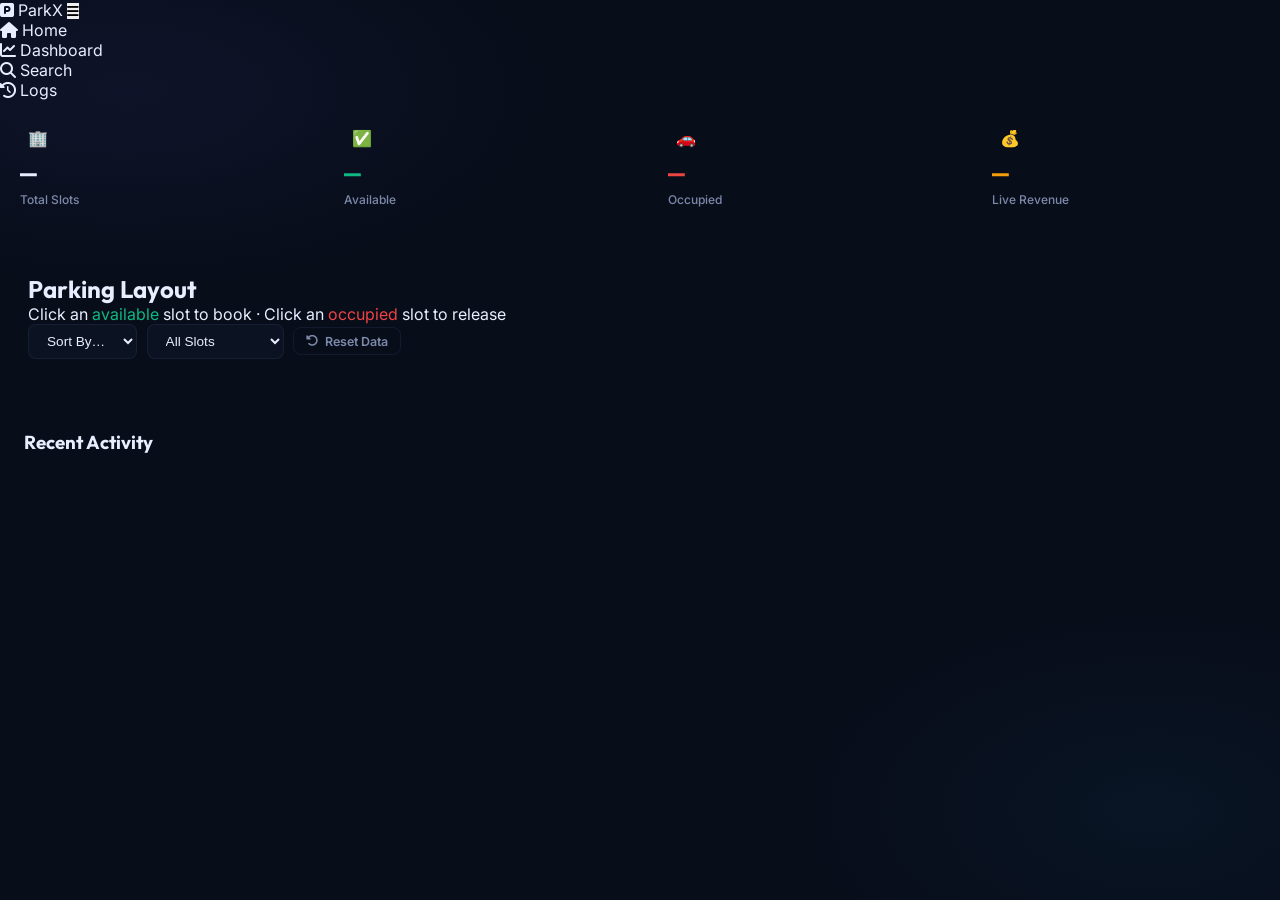
==== dashboard.html @ 1cd92864 "Initial commit for ParkX Parking System" ====
<!DOCTYPE html>
<html lang="en">

<head>
    <meta charset="UTF-8">
    <meta name="viewport" content="width=device-width, initial-scale=1.0">
    <title>ParkX — Dashboard</title>
    <meta name="description" content="Manage parking slots in real time. Book, release, and sort slots with one click.">
    <link rel="stylesheet" href="css/style.css">
    <link rel="stylesheet" href="https://cdnjs.cloudflare.com/ajax/libs/font-awesome/6.5.0/css/all.min.css">
</head>

<body>
    <!-- ── Navbar ─────────────────────────────────────── -->
    <nav class="navbar">
        <a href="index.html" class="nav-logo">
            <i class="fas fa-square-parking"></i> ParkX
        </a>
        <button class="nav-toggle" id="navToggle" aria-label="Toggle menu">
            <i class="fas fa-bars"></i>
        </button>
        <ul class="nav-links" id="navLinks">
            <li><a href="index.html" class="nav-link"><i class="fas fa-house"></i> Home</a></li>
            <li><a href="dashboard.html" class="nav-link active"><i class="fas fa-chart-line"></i> Dashboard</a></li>
            <li><a href="search.html" class="nav-link"><i class="fas fa-magnifying-glass"></i> Search</a></li>
            <li><a href="logs.html" class="nav-link"><i class="fas fa-clock-rotate-left"></i> Logs</a></li>
        </ul>
    </nav>

    <!-- ── Page Content ───────────────────────────────── -->
    <div class="page-wrap">
        <!-- Stats Row -->
        <div class="stats-row" id="statsRow">
            <div class="stat-card glass">
                <div class="stat-icon">🏢</div>
                <div class="stat-val" id="statTotal">—</div>
                <div class="stat-lbl">Total Slots</div>
            </div>
            <div class="stat-card glass">
                <div class="stat-icon" style="color:var(--accent);">✅</div>
                <div class="stat-val" id="statAvail" style="color:var(--accent);">—</div>
                <div class="stat-lbl">Available</div>
            </div>
            <div class="stat-card glass">
                <div class="stat-icon" style="color:var(--danger);">🚗</div>
                <div class="stat-val" id="statOccupied" style="color:var(--danger);">—</div>
                <div class="stat-lbl">Occupied</div>
            </div>
            <div class="stat-card glass">
                <div class="stat-icon" style="color:var(--warning);">💰</div>
                <div class="stat-val" id="statRevenue" style="color:var(--warning);">—</div>
                <div class="stat-lbl">Live Revenue</div>
            </div>
        </div>

        <!-- Dashboard Layout -->
        <div class="dash-layout">
            <!-- Main: Slot Grid -->
            <section class="glass" style="padding: 1.75rem;">
                <h2 class="section-title">Parking Layout</h2>
                <p class="section-sub">Click an <span style="color:var(--accent)">available</span> slot to book · Click
                    an <span style="color:var(--danger)">occupied</span> slot to release</p>

                <!-- Toolbar -->
                <div class="toolbar">
                    <select id="sortField" class="form-control" style="max-width:160px;">
                        <option value="">Sort By…</option>
                        <option value="price-asc">Price ↑</option>
                        <option value="price-desc">Price ↓</option>
                        <option value="id-asc">ID ↑</option>
                        <option value="type-asc">Type A–Z</option>
                    </select>
                    <select id="filterStatus" class="form-control" style="max-width:150px;">
                        <option value="">All Slots</option>
                        <option value="available">Available only</option>
                        <option value="occupied">Occupied only</option>
                    </select>
                    <button class="btn btn-ghost btn-sm" id="resetBtn">
                        <i class="fas fa-rotate-left"></i> Reset Data
                    </button>
                </div>

                <!-- Grid -->
                <div class="slot-grid" id="slotGrid">
                    <!-- injected by dashboard.js -->
                </div>
            </section>

            <!-- Sidebar: recent logs -->
            <aside class="dash-sidebar">
                <div class="glass" style="padding:1.5rem;">
                    <h3 class="section-title" style="margin-bottom:1rem;">Recent Activity</h3>
                    <div class="log-list" id="sidebarLogs">
                        <!-- injected by dashboard.js -->
                    </div>
                </div>
            </aside>
        </div>
    </div>

    <!-- ── Booking Modal ───────────────────────────────── -->
    <div class="modal-overlay" id="bookingModal">
        <div class="modal glass">
            <div class="modal-header">
                <h2 id="modalTitle">Book Slot</h2>
                <button class="modal-close" id="closeModal"><i class="fas fa-xmark"></i></button>
            </div>

            <div id="modalSlotInfo"
                style="margin-bottom:1.25rem; padding:1rem; border-radius:var(--radius); background:rgba(99,102,241,0.07); border:1px solid rgba(99,102,241,0.15); font-size:0.875rem; color:var(--text-muted);">
            </div>

            <div class="form-group">
                <label class="form-label" for="carNumber">Vehicle Plate Number *</label>
                <input type="text" id="carNumber" class="form-control" placeholder="e.g. MH-12-AB-3456" maxlength="15">
            </div>
            <div class="form-group">
                <label class="form-label" for="ownerName">Owner Name</label>
                <input type="text" id="ownerName" class="form-control" placeholder="e.g. Rahul Sharma">
            </div>

            <div class="modal-footer">
                <button class="btn btn-ghost" id="cancelBooking">Cancel</button>
                <button class="btn btn-primary" id="confirmBooking">
                    <i class="fas fa-check"></i> Confirm Booking
                </button>
            </div>
        </div>
    </div>

    <!-- ── Release Confirm Modal ──────────────────────── -->
    <div class="modal-overlay" id="releaseModal">
        <div class="modal glass">
            <div class="modal-header">
                <h2>Release Slot</h2>
                <button class="modal-close" id="closeRelease"><i class="fas fa-xmark"></i></button>
            </div>
            <p style="margin-bottom:1.25rem; color:var(--text-muted); font-size:0.9rem;">
                Are you sure you want to free up this slot?
            </p>
            <div id="releaseSlotInfo"
                style="margin-bottom:1.25rem; padding:1rem; border-radius:var(--radius); background:rgba(239,68,68,0.07); border:1px solid rgba(239,68,68,0.2); font-size:0.875rem;">
            </div>
            <div class="modal-footer">
                <button class="btn btn-ghost" id="cancelRelease">Cancel</button>
                <button class="btn btn-danger" id="confirmRelease">
                    <i class="fas fa-lock-open"></i> Release Slot
                </button>
            </div>
        </div>
    </div>

    <div id="toast-wrap" class="toast-wrap"></div>
    <script src="js/nav.js"></script>
    <script type="module" src="js/dashboard.js"></script>
</body>

</html>
---- css/style.css ----
/*
 * ================================================================
 * PARKX — MANAGEMENT SYSTEM STYLESHEET
 * Dark, dense, operational UI — built for managers, not marketing
 * ================================================================
 */

@import url('https://fonts.googleapis.com/css2?family=Inter:wght@300;400;500;600;700&family=JetBrains+Mono:wght@400;600&family=Outfit:wght@600;700;800&display=swap');

/* ── 1. Design Tokens ── */
:root {
    --primary: #6366f1;
    --primary-d: #4f46e5;
    --primary-glow: rgba(99, 102, 241, 0.3);
    --accent: #10b981;
    --danger: #ef4444;
    --warning: #f59e0b;
    --sky: #0ea5e9;

    --bg: #080d1a;
    --bg-panel: rgba(13, 19, 35, 0.9);
    --bg-card: rgba(18, 26, 46, 0.8);
    --bg-hover: rgba(30, 41, 68, 0.9);
    --text: #e8eeff;
    --text-dim: #7c8aaa;
    --text-muted: #495672;
    --border: rgba(99, 120, 200, 0.12);
    --border-bright: rgba(99, 120, 200, 0.25);

    --radius-sm: 0.5rem;
    --radius: 0.875rem;
    --radius-lg: 1.25rem;
    --blur: blur(20px);
    --nav-h: 60px;
    --sidebar-w: 220px;
    --shadow-lg: 0 24px 60px rgba(0, 0, 0, 0.6);
}

/* ── 2. Reset ── */
*,
*::before,
*::after {
    box-sizing: border-box;
    margin: 0;
    padding: 0;
}

html {
    scroll-behavior: smooth;
}

body {
    font-family: 'Inter', sans-serif;
    background: var(--bg);
    color: var(--text);
    min-height: 100vh;
    overflow-x: hidden;
    background-image:
        radial-gradient(ellipse 60% 40% at 10% 10%, rgba(99, 102, 241, 0.07) 0, transparent 55%),
        radial-gradient(ellipse 50% 40% at 90% 90%, rgba(14, 165, 233, 0.05) 0, transparent 55%);
}

h1,
h2,
h3,
h4 {
    font-family: 'Outfit', sans-serif;
    line-height: 1.2;
}

a {
    color: inherit;
    text-decoration: none;
}

ul {
    list-style: none;
}

button {
    cursor: pointer;
    font-family: 'Inter', sans-serif;
    border: none;
}

/* ── 3. Glass Card ── */
.card {
    background: var(--bg-card);
    backdrop-filter: var(--blur);
    -webkit-backdrop-filter: var(--blur);
    border: 1px solid var(--border);
    border-radius: var(--radius-lg);
}

/* ── 4. App Shell Layout ── */
.app-shell {
    display: grid;
    grid-template-rows: var(--nav-h) 1fr;
    grid-template-columns: var(--sidebar-w) 1fr;
    grid-template-areas:
        "nav  nav"
        "side main";
    min-height: 100vh;
}

/* ── 5. Top Navbar ── */
.topbar {
    grid-area: nav;
    display: flex;
    align-items: center;
    justify-content: space-between;
    padding: 0 1.5rem;
    background: rgba(8, 13, 26, 0.95);
    border-bottom: 1px solid var(--border);
    backdrop-filter: blur(10px);
    position: sticky;
    top: 0;
    z-index: 100;
}

.topbar-logo {
    display: flex;
    align-items: center;
    gap: 0.6rem;
    font-family: 'Outfit', sans-serif;
    font-size: 1.2rem;
    font-weight: 700;
    color: var(--primary);
}

.topbar-logo i {
    font-size: 1.3rem;
}

.topbar-right {
    display: flex;
    align-items: center;
    gap: 0.75rem;
}

.topbar-time {
    font-family: 'JetBrains Mono', monospace;
    font-size: 0.8rem;
    color: var(--text-dim);
    padding: 0.25rem 0.75rem;
    background: rgba(99, 102, 241, 0.08);
    border: 1px solid var(--border);
    border-radius: var(--radius-sm);
}

.topbar-btn {
    padding: 0.35rem 0.9rem;
    border-radius: var(--radius-sm);
    font-size: 0.8rem;
    font-weight: 600;
    color: var(--text-dim);
    background: transparent;
    border: 1px solid var(--border);
    transition: all 0.2s;
    display: flex;
    align-items: center;
    gap: 0.4rem;
}

.topbar-btn:hover {
    border-color: var(--primary);
    color: var(--primary);
}

/* ── 6. Sidebar ── */
.sidebar {
    grid-area: side;
    padding: 1.25rem 0.75rem;
    background: rgba(8, 13, 26, 0.85);
    border-right: 1px solid var(--border);
    display: flex;
    flex-direction: column;
    gap: 0.25rem;
    position: sticky;
    top: var(--nav-h);
    height: calc(100vh - var(--nav-h));
    overflow-y: auto;
}

.sidebar-section-label {
    font-size: 0.65rem;
    font-weight: 700;
    letter-spacing: 0.1em;
    text-transform: uppercase;
    color: var(--text-muted);
    padding: 0.5rem 0.75rem 0.25rem;
    margin-top: 0.5rem;
}

.sidebar-link {
    display: flex;
    align-items: center;
    gap: 0.65rem;
    padding: 0.6rem 0.85rem;
    border-radius: var(--radius-sm);
    font-size: 0.875rem;
    font-weight: 500;
    color: var(--text-dim);
    transition: all 0.2s;
}

.sidebar-link i {
    width: 16px;
    text-align: center;
    font-size: 0.85rem;
}

.sidebar-link:hover {
    background: var(--bg-hover);
    color: var(--text);
}

.sidebar-link.active {
    background: rgba(99, 102, 241, 0.15);
    color: var(--primary);
    border: 1px solid rgba(99, 102, 241, 0.2);
}

.sidebar-bottom {
    margin-top: auto;
    padding-top: 1rem;
    border-top: 1px solid var(--border);
}

/* ── 7. Main Content ── */
.main-content {
    grid-area: main;
    padding: 1.5rem;
    overflow-y: auto;
    max-height: calc(100vh - var(--nav-h));
}

/* ── 8. Page Header ── */
.page-header {
    display: flex;
    align-items: flex-start;
    justify-content: space-between;
    margin-bottom: 1.5rem;
    gap: 1rem;
    flex-wrap: wrap;
}

.page-title {
    font-size: 1.5rem;
    font-weight: 700;
}

.page-subtitle {
    font-size: 0.825rem;
    color: var(--text-dim);
    margin-top: 0.2rem;
}

/* ── 9. Stats Row ── */
.stats-row {
    display: grid;
    grid-template-columns: repeat(auto-fit, minmax(170px, 1fr));
    gap: 1rem;
    margin-bottom: 1.5rem;
}

.stat-card {
    padding: 1.25rem 1.25rem 1rem;
    display: flex;
    flex-direction: column;
    gap: 0.25rem;
}

.stat-icon-row {
    display: flex;
    align-items: center;
    justify-content: space-between;
    margin-bottom: 0.5rem;
}

.stat-icon {
    width: 36px;
    height: 36px;
    border-radius: var(--radius-sm);
    display: flex;
    align-items: center;
    justify-content: center;
    font-size: 1rem;
}

.stat-icon.blue {
    background: rgba(99, 102, 241, 0.15);
    color: var(--primary);
}

.stat-icon.green {
    background: rgba(16, 185, 129, 0.15);
    color: var(--accent);
}

.stat-icon.red {
    background: rgba(239, 68, 68, 0.15);
    color: var(--danger);
}

.stat-icon.yellow {
    background: rgba(245, 158, 11, 0.15);
    color: var(--warning);
}

.stat-val {
    font-family: 'JetBrains Mono', monospace;
    font-size: 1.75rem;
    font-weight: 600;
    line-height: 1;
}

.stat-lbl {
    font-size: 0.75rem;
    color: var(--text-dim);
    font-weight: 500;
}

.stat-trend {
    font-size: 0.7rem;
    color: var(--text-muted);
    font-family: 'JetBrains Mono', monospace;
}

/* ── 10. Toolbar ── */
.toolbar {
    display: flex;
    gap: 0.6rem;
    align-items: center;
    flex-wrap: wrap;
    margin-bottom: 1.25rem;
}

.form-control {
    background: rgba(13, 19, 35, 0.9);
    border: 1px solid var(--border);
    border-radius: var(--radius-sm);
    padding: 0.5rem 0.875rem;
    color: var(--text);
    font-size: 0.85rem;
    outline: none;
    transition: border-color 0.2s, box-shadow 0.2s;
}

.form-control::placeholder {
    color: var(--text-muted);
}

.form-control:focus {
    border-color: var(--primary);
    box-shadow: 0 0 0 2px rgba(99, 102, 241, 0.18);
}

.form-label {
    display: block;
    font-size: 0.78rem;
    font-weight: 500;
    color: var(--text-dim);
    margin-bottom: 0.35rem;
}

.form-group {
    margin-bottom: 1rem;
}

/* ── 11. Buttons ── */
.btn {
    display: inline-flex;
    align-items: center;
    gap: 0.4rem;
    padding: 0.5rem 1.1rem;
    border-radius: var(--radius-sm);
    font-size: 0.85rem;
    font-weight: 600;
    transition: all 0.2s;
    border: 1px solid transparent;
    white-space: nowrap;
}

.btn-primary {
    background: var(--primary);
    color: #fff;
}

.btn-primary:hover {
    background: var(--primary-d);
    box-shadow: 0 0 16px var(--primary-glow);
}

.btn-ghost {
    background: transparent;
    border-color: var(--border);
    color: var(--text-dim);
}

.btn-ghost:hover {
    border-color: var(--primary);
    color: var(--primary);
}

.btn-danger {
    background: rgba(239, 68, 68, 0.12);
    border-color: rgba(239, 68, 68, 0.25);
    color: var(--danger);
}

.btn-danger:hover {
    background: rgba(239, 68, 68, 0.2);
}

.btn-sm {
    padding: 0.35rem 0.75rem;
    font-size: 0.78rem;
}

/* ── 12. Slot Grid (Parking Lot) ── */
.lot-section {
    display: grid;
    grid-template-columns: 1fr 260px;
    gap: 1.25rem;
    align-items: start;
}

@media (max-width: 1100px) {
    .lot-section {
        grid-template-columns: 1fr;
    }
}

.lot-zone-label {
    font-size: 0.7rem;
    font-weight: 700;
    letter-spacing: 0.1em;
    text-transform: uppercase;
    color: var(--text-muted);
    margin: 1rem 0 0.6rem;
    display: flex;
    align-items: center;
    gap: 0.5rem;
}

.lot-zone-label::after {
    content: '';
    flex: 1;
    height: 1px;
    background: var(--border);
}

.slot-grid {
    display: grid;
    grid-template-columns: repeat(auto-fill, minmax(100px, 1fr));
    gap: 0.75rem;
}

.slot-card {
    border-radius: var(--radius);
    border: 1px solid var(--border);
    background: var(--bg-card);
    display: flex;
    flex-direction: column;
    align-items: center;
    justify-content: center;
    padding: 0.875rem 0.5rem;
    gap: 0.25rem;
    cursor: pointer;
    transition: transform 0.25s cubic-bezier(0.34, 1.4, 0.64, 1),
        border-color 0.2s, box-shadow 0.2s;
    position: relative;
    user-select: none;
    text-align: center;
}

.slot-card:hover {
    transform: translateY(-4px);
    box-shadow: 0 8px 24px rgba(0, 0, 0, 0.4);
}

.slot-card.available {
    border-color: rgba(16, 185, 129, 0.2);
}

.slot-card.available:hover {
    border-color: rgba(16, 185, 129, 0.5);
    box-shadow: 0 8px 24px rgba(16, 185, 129, 0.1);
}

.slot-card.occupied {
    border-color: rgba(239, 68, 68, 0.2);
    background: rgba(239, 68, 68, 0.04);
}

.slot-card.occupied:hover {
    border-color: rgba(239, 68, 68, 0.5);
}

.slot-number {
    font-family: 'JetBrains Mono', monospace;
    font-size: 0.8rem;
    font-weight: 600;
    color: var(--text-dim);
}

.slot-icon {
    font-size: 1.6rem;
    margin: 0.1rem 0;
    line-height: 1;
}

.slot-type-badge {
    font-size: 0.6rem;
    font-weight: 600;
    text-transform: uppercase;
    letter-spacing: 0.04em;
    color: var(--text-muted);
}

.slot-price {
    font-family: 'JetBrains Mono', monospace;
    font-size: 0.75rem;
    font-weight: 600;
    color: var(--primary);
}

.slot-car-tag {
    font-size: 0.6rem;
    font-weight: 600;
    color: var(--warning);
    background: rgba(245, 158, 11, 0.1);
    padding: 0.1rem 0.4rem;
    border-radius: 3px;
    margin-top: 0.1rem;
    max-width: 90px;
    overflow: hidden;
    text-overflow: ellipsis;
    white-space: nowrap;
}

.slot-avail-dot {
    width: 6px;
    height: 6px;
    background: var(--accent);
    border-radius: 50%;
    box-shadow: 0 0 5px var(--accent);
    margin-top: 0.15rem;
}

/* ── 13. Sidebar Panel (Right) ── */
.panel {
    padding: 1.25rem;
}

.panel h3 {
    font-size: 0.875rem;
    font-weight: 700;
    margin-bottom: 1rem;
    color: var(--text-dim);
    text-transform: uppercase;
    letter-spacing: 0.06em;
    font-family: 'Inter', sans-serif;
}

/* ── 14. Log Entries ── */
.log-list {
    display: flex;
    flex-direction: column;
    gap: 0.4rem;
}

.log-entry {
    display: flex;
    align-items: center;
    gap: 0.75rem;
    padding: 0.65rem 0.75rem;
    border-radius: var(--radius-sm);
    background: rgba(255, 255, 255, 0.02);
    border: 1px solid var(--border);
    transition: background 0.15s;
    animation: fadeIn 0.3s ease;
}

.log-entry:hover {
    background: rgba(255, 255, 255, 0.04);
}

.log-dot {
    width: 8px;
    height: 8px;
    border-radius: 50%;
    flex-shrink: 0;
}

.log-dot.booked {
    background: var(--primary);
    box-shadow: 0 0 5px var(--primary);
}

.log-dot.released {
    background: var(--accent);
    box-shadow: 0 0 5px var(--accent);
}

.log-body {
    flex: 1;
    min-width: 0;
}

.log-title {
    font-size: 0.8rem;
    font-weight: 600;
    white-space: nowrap;
    overflow: hidden;
    text-overflow: ellipsis;
}

.log-meta {
    font-size: 0.7rem;
    color: var(--text-muted);
    margin-top: 0.1rem;
}

.log-time {
    font-size: 0.68rem;
    color: var(--text-muted);
    white-space: nowrap;
    font-family: 'JetBrains Mono', monospace;
}

@keyframes fadeIn {
    from {
        opacity: 0;
        transform: translateX(8px);
    }

    to {
        opacity: 1;
        transform: translateX(0);
    }
}

/* ── 15. Legend ── */
.legend {
    display: flex;
    gap: 1rem;
    align-items: center;
    flex-wrap: wrap;
}

.legend-item {
    display: flex;
    align-items: center;
    gap: 0.4rem;
    font-size: 0.75rem;
    color: var(--text-dim);
}

.legend-dot {
    width: 10px;
    height: 10px;
    border-radius: 2px;
}

.legend-dot.available {
    background: rgba(16, 185, 129, 0.4);
    border: 1px solid var(--accent);
}

.legend-dot.occupied {
    background: rgba(239, 68, 68, 0.4);
    border: 1px solid var(--danger);
}

/* ── 16. Modal ── */
.modal-overlay {
    position: fixed;
    inset: 0;
    background: rgba(0, 0, 0, 0.75);
    backdrop-filter: blur(6px);
    display: flex;
    align-items: center;
    justify-content: center;
    z-index: 500;
    opacity: 0;
    visibility: hidden;
    transition: opacity 0.25s, visibility 0.25s;
}

.modal-overlay.open {
    opacity: 1;
    visibility: visible;
}

.modal {
    width: 95%;
    max-width: 440px;
    padding: 1.75rem;
    transform: scale(0.94) translateY(8px);
    transition: transform 0.3s cubic-bezier(0.34, 1.3, 0.64, 1);
}

.modal-overlay.open .modal {
    transform: scale(1) translateY(0);
}

.modal-header {
    display: flex;
    justify-content: space-between;
    align-items: center;
    margin-bottom: 1.25rem;
}

.modal-header h2 {
    font-size: 1.15rem;
}

.modal-close {
    background: none;
    border: none;
    color: var(--text-muted);
    font-size: 1.1rem;
    transition: color 0.2s;
}

.modal-close:hover {
    color: var(--danger);
}

.modal-footer {
    display: flex;
    gap: 0.6rem;
    justify-content: flex-end;
    margin-top: 1.25rem;
}

.slot-info-box {
    padding: 0.875rem 1rem;
    background: rgba(99, 102, 241, 0.07);
    border: 1px solid rgba(99, 102, 241, 0.15);
    border-radius: var(--radius-sm);
    font-size: 0.8rem;
    color: var(--text-dim);
    margin-bottom: 1.25rem;
    line-height: 1.6;
}

.slot-info-box strong {
    color: var(--text);
}

/* ── 17. Toast ── */
.toast-wrap {
    position: fixed;
    bottom: 1.5rem;
    right: 1.5rem;
    z-index: 999;
    display: flex;
    flex-direction: column;
    gap: 0.5rem;
}

.toast {
    display: flex;
    align-items: center;
    gap: 0.6rem;
    padding: 0.75rem 1rem;
    border-radius: var(--radius-sm);
    background: rgba(13, 19, 35, 0.97);
    border: 1px solid var(--border);
    backdrop-filter: blur(10px);
    font-size: 0.83rem;
    font-weight: 500;
    box-shadow: var(--shadow-lg);
    max-width: 300px;
    animation: toastIn 0.35s cubic-bezier(0.34, 1.3, 0.64, 1) forwards;
}

.toast.hide {
    animation: toastOut 0.25s ease forwards;
}

.toast-success {
    border-left: 3px solid var(--accent);
}

.toast-error {
    border-left: 3px solid var(--danger);
}

.toast-info {
    border-left: 3px solid var(--primary);
}

.toast-success i {
    color: var(--accent);
}

.toast-error i {
    color: var(--danger);
}

.toast-info i {
    color: var(--primary);
}

@keyframes toastIn {
    from {
        opacity: 0;
        transform: translateX(30px);
    }

    to {
        opacity: 1;
        transform: translateX(0);
    }
}

@keyframes toastOut {
    to {
        opacity: 0;
        transform: translateX(30px);
    }
}

/* ── 18. Search Page Specific ── */
.search-box-wrap {
    display: flex;
    gap: 0.6rem;
    align-items: center;
    flex-wrap: wrap;
    padding: 1.25rem;
    background: var(--bg-card);
    border: 1px solid var(--border);
    border-radius: var(--radius-lg);
    margin-bottom: 1.25rem;
}

.algo-tag {
    font-size: 0.72rem;
    font-weight: 700;
    padding: 0.2rem 0.55rem;
    border-radius: 4px;
    background: rgba(99, 102, 241, 0.15);
    color: var(--primary);
    font-family: 'JetBrains Mono', monospace;
    border: 1px solid rgba(99, 102, 241, 0.2);
}

.result-meta-bar {
    display: flex;
    align-items: center;
    gap: 1.25rem;
    flex-wrap: wrap;
    font-size: 0.8rem;
    color: var(--text-dim);
    padding: 0.75rem 1rem;
    background: rgba(99, 102, 241, 0.05);
    border: 1px solid rgba(99, 102, 241, 0.1);
    border-radius: var(--radius-sm);
    margin-bottom: 1.25rem;
}

.result-meta-bar strong {
    color: var(--text);
}

/* ── 19. Algorithm Info Cards ── */
.algo-info-grid {
    display: grid;
    grid-template-columns: repeat(auto-fit, minmax(200px, 1fr));
    gap: 1rem;
}

.algo-info-card {
    padding: 1.1rem;
    border-radius: var(--radius);
    border: 1px solid var(--border);
    background: var(--bg-card);
    font-size: 0.8rem;
    line-height: 1.6;
    color: var(--text-dim);
}

.algo-info-card h4 {
    font-size: 0.85rem;
    color: var(--text);
    margin-bottom: 0.5rem;
    font-family: 'Inter', sans-serif;
    font-weight: 600;
}

.code-chip {
    display: inline-block;
    font-family: 'JetBrains Mono', monospace;
    font-size: 0.7rem;
    padding: 0.15rem 0.45rem;
    background: rgba(255, 255, 255, 0.05);
    border-radius: 3px;
    border: 1px solid var(--border);
    color: var(--text-dim);
}

/* ── 20. Empty State ── */
.empty-state {
    display: flex;
    flex-direction: column;
    align-items: center;
    justify-content: center;
    padding: 3rem 1rem;
    text-align: center;
    color: var(--text-muted);
    gap: 0.5rem;
}

.empty-state i {
    font-size: 2rem;
    opacity: 0.3;
}

.empty-state p {
    font-size: 0.85rem;
    max-width: 240px;
}

/* ── 21. Table (Logs page) ── */
.log-table {
    width: 100%;
    border-collapse: separate;
    border-spacing: 0 0.4rem;
}

.log-table th {
    font-size: 0.7rem;
    font-weight: 700;
    text-transform: uppercase;
    letter-spacing: 0.08em;
    color: var(--text-muted);
    padding: 0 0.75rem 0.5rem;
    text-align: left;
}

.log-table td {
    padding: 0.75rem;
    font-size: 0.82rem;
    background: rgba(255, 255, 255, 0.02);
    border-top: 1px solid var(--border);
    border-bottom: 1px solid var(--border);
}

.log-table td:first-child {
    border-left: 1px solid var(--border);
    border-radius: var(--radius-sm) 0 0 var(--radius-sm);
}

.log-table td:last-child {
    border-right: 1px solid var(--border);
    border-radius: 0 var(--radius-sm) var(--radius-sm) 0;
}

.log-table tr:hover td {
    background: rgba(255, 255, 255, 0.04);
}

/* ── 22. Responsive ── */
@media (max-width: 768px) {
    .app-shell {
        grid-template-columns: 1fr;
        grid-template-areas: "nav" "main";
    }

    .sidebar {
        display: none;
    }

    .sidebar.mobile-open {
        display: flex;
        position: fixed;
        left: 0;
        top: var(--nav-h);
        bottom: 0;
        width: var(--sidebar-w);
        z-index: 200;
        border-right: 1px solid var(--border-bright);
    }

    .main-content {
        padding: 1rem;
    }

    .lot-section {
        grid-template-columns: 1fr;
    }
}

/* ── 23. Scrollbar ── */
::-webkit-scrollbar {
    width: 5px;
    height: 5px;
}

::-webkit-scrollbar-track {
    background: transparent;
}

::-webkit-scrollbar-thumb {
    background: rgba(255, 255, 255, 0.08);
    border-radius: 99px;
}

::-webkit-scrollbar-thumb:hover {
    background: rgba(255, 255, 255, 0.15);
}
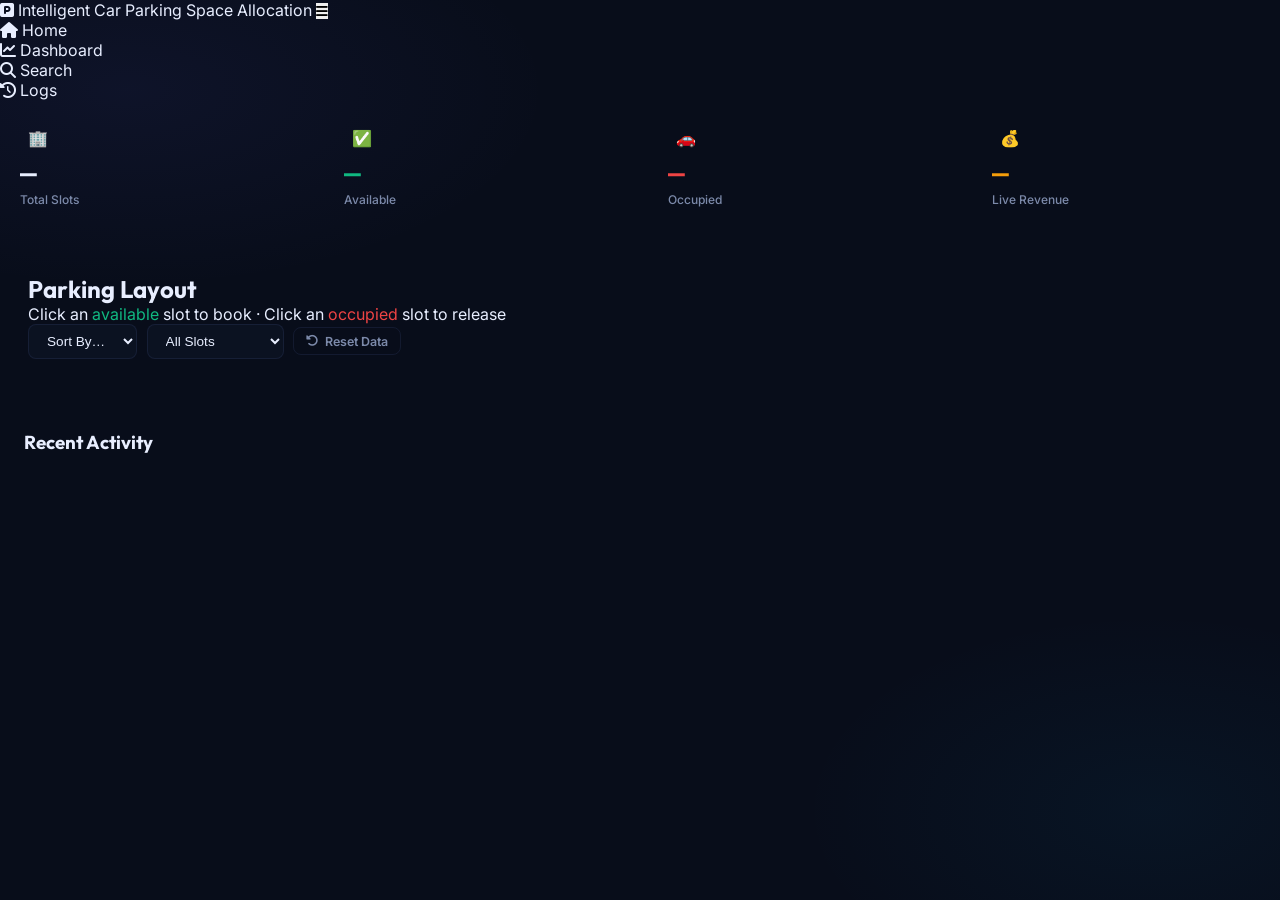
==== commit a52f47f8: "Rename project to Intelligent Car Parking Space Allocation" ====
--- a/dashboard.html
+++ b/dashboard.html
@@ -4,7 +4,7 @@
 <head>
     <meta charset="UTF-8">
     <meta name="viewport" content="width=device-width, initial-scale=1.0">
-    <title>ParkX — Dashboard</title>
+    <title>Intelligent Car Parking Space Allocation — Dashboard</title>
     <meta name="description" content="Manage parking slots in real time. Book, release, and sort slots with one click.">
     <link rel="stylesheet" href="css/style.css">
     <link rel="stylesheet" href="https://cdnjs.cloudflare.com/ajax/libs/font-awesome/6.5.0/css/all.min.css">
@@ -14,7 +14,7 @@
     <!-- ── Navbar ─────────────────────────────────────── -->
     <nav class="navbar">
         <a href="index.html" class="nav-logo">
-            <i class="fas fa-square-parking"></i> ParkX
+            <i class="fas fa-square-parking"></i> Intelligent Car Parking Space Allocation
         </a>
         <button class="nav-toggle" id="navToggle" aria-label="Toggle menu">
             <i class="fas fa-bars"></i>
